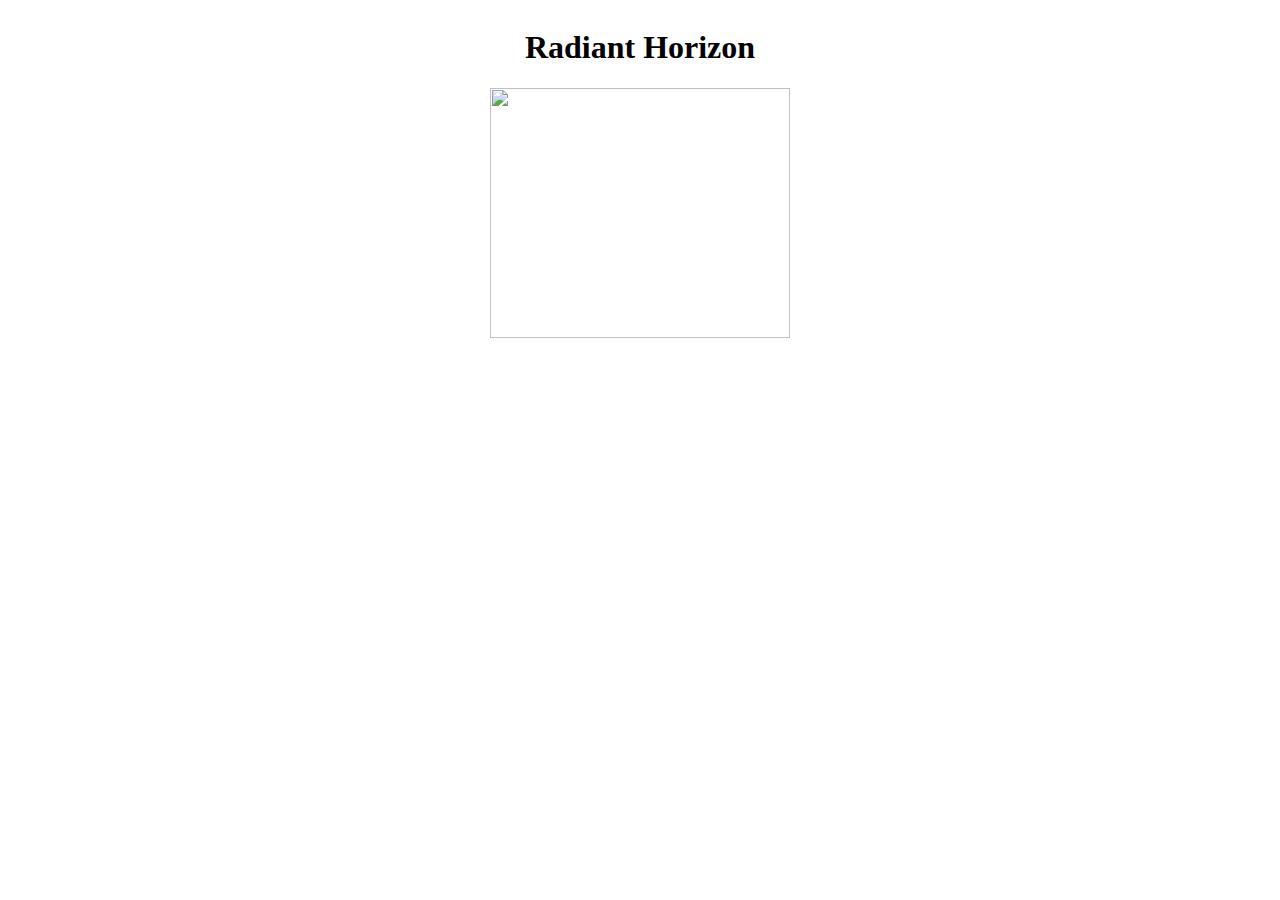
==== Web/index.html @ a95886f4 "Do it" ====
<!DOCTYPE html>
<html lang="en">
<head>
    <meta charset="UTF-8">
    <meta name="viewport" content="width=device-width, initial-scale=1.0">
    <link rel="stylesheet" href="style.css">
    <title>Document</title>
</head>
<body>
    <div class="home">
        <h1>Radiant Horizon</h1>
        <!--icon-->
        <img src="https://www.google.com/url?sa=i&url=https%3A%2F%2Fwww.istockphoto.com%2Fphotos%2Fluxury-hotel-exterior&psig=AOvVaw1GLl9L3DlHffCt9tlnWKYl&ust=1692765643923000&source=images&cd=vfe&opi=89978449&ved=0CA4QjRxqFwoTCJCz-YW674ADFQAAAAAdAAAAABAE" alt="">
    </div>
    <div class="about"></div>
    <div class="rooms"></div>
    <div class="services"></div>
    <div class="gallery"></div>
    <div class="things"></div>
    <div class="contact"></div>
    
</body>
</html>
---- Web/style.css ----
.home {
    display:flex;
    flex-direction: column;
    align-items: center;
}

img{
    width: 300px;
    height: 250px;
}
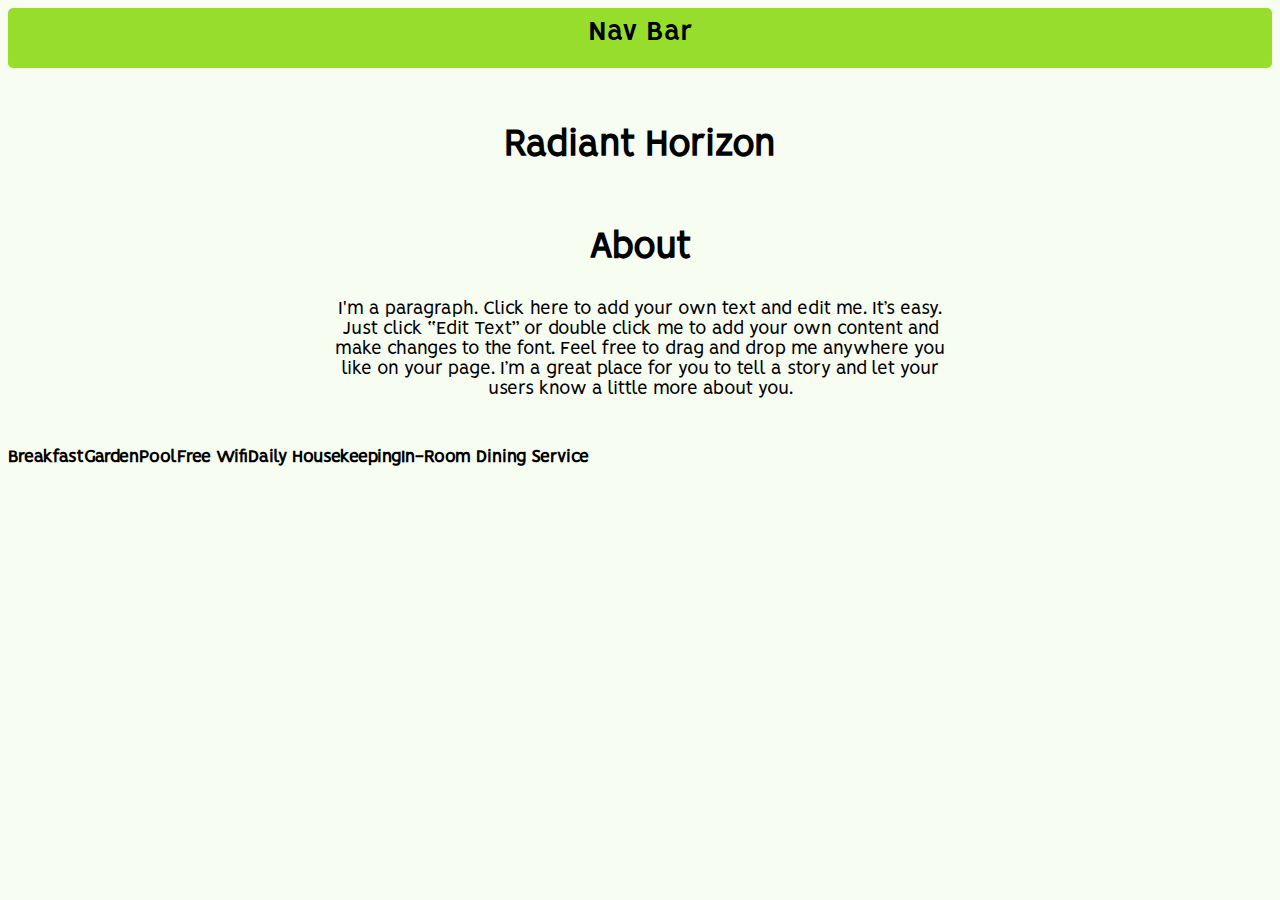
==== commit 676feabb: "Do It" ====
--- a/Web/index.html
+++ b/Web/index.html
@@ -7,17 +7,53 @@
     <title>Document</title>
 </head>
 <body>
-    <div class="home">
+    <nav>Nav Bar</nav>
+
+    <div class="home section">
         <h1>Radiant Horizon</h1>
         <!--icon-->
-        <img src="https://www.google.com/url?sa=i&url=https%3A%2F%2Fwww.istockphoto.com%2Fphotos%2Fluxury-hotel-exterior&psig=AOvVaw1GLl9L3DlHffCt9tlnWKYl&ust=1692765643923000&source=images&cd=vfe&opi=89978449&ved=0CA4QjRxqFwoTCJCz-YW674ADFQAAAAAdAAAAABAE" alt="">
+        <img src="https://thehoughtonhotel.com/wp-content/uploads/2023/02/Houghton-Hotel-3-20-scaled.jpg" alt="">
     </div>
-    <div class="about"></div>
-    <div class="rooms"></div>
-    <div class="services"></div>
-    <div class="gallery"></div>
-    <div class="things"></div>
-    <div class="contact"></div>
+
+    <div class="about section">
+        <h2 class="heading">About</h2>
+        <p id="about_para">I'm a paragraph. Click here to add your own text and edit me. It’s easy. Just click “Edit Text” or double click me to add your own content and make changes to the font. Feel free to drag and drop me anywhere you like on your page. I’m a great place for you to tell a story and let your users know a little more about you.</p>
+    </div>
+
+    <div class="rooms section">
+        <div class="room1"></div>
+        <div class="room2"></div>
+        <div class="room3"></div>
+        <div class="room4"></div>
+        <div class="room5"></div>
+    </div>
+
+    <div class="services section">
+        <div class="serv">
+            <h3>Breakfast</h3>
+        </div>
+        <div class="serv">
+            <h3>Garden</h3>
+        </div>
+        <div class="serv">
+            <h3>Pool</h3>
+        </div>
+        <div class="serv">
+            <h3>Free Wifi</h3>
+        </div>
+        <div class="serv">
+            <h3>Daily Housekeeping</h3>
+        </div>
+        <div class="serv">
+            <h3>In-Room Dining Service</h3>
+        </div>
+    </div>
+
+    <div class="gallery section"></div>
+
+    <div class="things section"></div>
+
+    <div class="contact section"></div>
     
 </body>
 </html>--- a/Web/style.css
+++ b/Web/style.css
@@ -1,10 +1,69 @@
+@font-face {
+    font-family: 'Vision'; 
+    src: url('fonts/Vision.otf') format('opentype'); 
+}
+@font-face {
+    font-family: 'Vision-Bold'; 
+    src: url('fonts/Vision-Bold.otf') format('opentype'); 
+}
+
+
 .home {
     display:flex;
     flex-direction: column;
     align-items: center;
 }
 
+.about{
+    align-items: center;
+    text-align: center;
+}
+
 img{
-    width: 300px;
-    height: 250px;
+    width: 70%;
+    height: auto;
+}
+
+body{
+    background-color: #f8fdf2;
+    font-family: "Vision";
+
+}
+nav{
+    background-color: #96de2b;
+    height: 50px;
+    border-radius: 5px;
+    align-items: center;
+    text-align: center;
+    padding-top: 10px;
+    font-size: 30px;
+    font-family: "Vision-Bold";
+}
+
+h1{
+    margin-bottom: 30px;
+    font-size: 40px;
+}
+
+#about_para{
+    max-width:50%;
+    margin: 0 auto;
+    font-size: 20px;
+}
+
+.section{
+    margin-block: 30px;
+}
+
+.heading{
+    font-size: 40px;
+}
+
+.services{
+    display: flex;
+    flex-direction: row;
+}
+
+.serv{
+    width: calc(100/3);
 }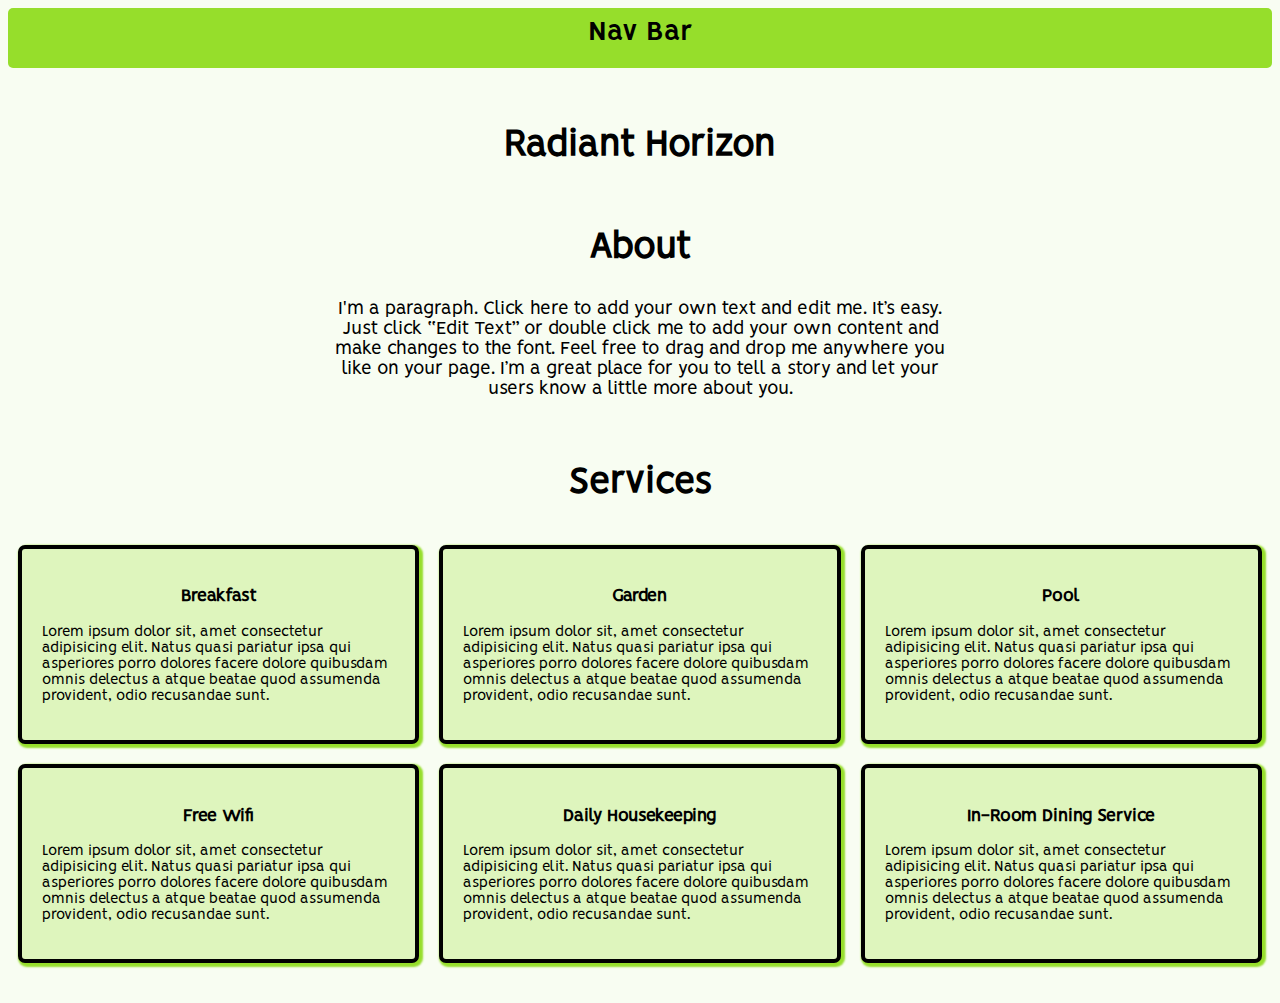
==== commit 7bbe4636: "Do it" ====
--- a/Web/index.html
+++ b/Web/index.html
@@ -29,23 +29,36 @@
     </div>
 
     <div class="services section">
+        <h2 class="heading" id="serv-head2">Services</h2>
         <div class="serv">
-            <h3>Breakfast</h3>
+            <!--icon-->
+            <h3 id="serv-head3">Breakfast</h3>
+            <p>Lorem ipsum dolor sit, amet consectetur adipisicing elit. Natus quasi pariatur ipsa qui asperiores porro dolores facere dolore quibusdam omnis delectus a atque beatae quod assumenda provident, odio recusandae sunt.</p>
         </div>
         <div class="serv">
-            <h3>Garden</h3>
+            <!--icon-->
+            <h3 id="serv-head3">Garden</h3>
+            <p>Lorem ipsum dolor sit, amet consectetur adipisicing elit. Natus quasi pariatur ipsa qui asperiores porro dolores facere dolore quibusdam omnis delectus a atque beatae quod assumenda provident, odio recusandae sunt.</p>
         </div>
         <div class="serv">
-            <h3>Pool</h3>
+            <!--icon-->
+            <h3 id="serv-head3">Pool</h3>
+            <p>Lorem ipsum dolor sit, amet consectetur adipisicing elit. Natus quasi pariatur ipsa qui asperiores porro dolores facere dolore quibusdam omnis delectus a atque beatae quod assumenda provident, odio recusandae sunt.</p>
         </div>
         <div class="serv">
-            <h3>Free Wifi</h3>
+            <!--icon-->
+            <h3 id="serv-head3">Free Wifi</h3>
+            <p>Lorem ipsum dolor sit, amet consectetur adipisicing elit. Natus quasi pariatur ipsa qui asperiores porro dolores facere dolore quibusdam omnis delectus a atque beatae quod assumenda provident, odio recusandae sunt.</p>
         </div>
         <div class="serv">
-            <h3>Daily Housekeeping</h3>
+            <!--icon-->
+            <h3 id="serv-head3">Daily Housekeeping</h3>
+            <p>Lorem ipsum dolor sit, amet consectetur adipisicing elit. Natus quasi pariatur ipsa qui asperiores porro dolores facere dolore quibusdam omnis delectus a atque beatae quod assumenda provident, odio recusandae sunt.</p>
         </div>
         <div class="serv">
-            <h3>In-Room Dining Service</h3>
+            <!--icon-->
+            <h3 id="serv-head3">In-Room Dining Service</h3>
+            <p>Lorem ipsum dolor sit, amet consectetur adipisicing elit. Natus quasi pariatur ipsa qui asperiores porro dolores facere dolore quibusdam omnis delectus a atque beatae quod assumenda provident, odio recusandae sunt.</p>
         </div>
     </div>
 
--- a/Web/style.css
+++ b/Web/style.css
@@ -62,8 +62,26 @@
 .services{
     display: flex;
     flex-direction: row;
+    flex-wrap: wrap;
 }
 
 .serv{
-    width: calc(100/3);
+    box-sizing: border-box;
+    padding: 20px;
+    margin:10px;
+    width: calc((100% / 3) - 20px);
+    min-height: 70px;
+    background-color: #def5bd;
+    border: 4px solid black;
+    box-shadow: 2px 2px 2px 2px #96de2b;
+    border-radius: 7px;
+}
+
+#serv-head2{
+    width: 100%;
+    text-align: center;
+}
+
+#serv-head3{
+    text-align: center;
 }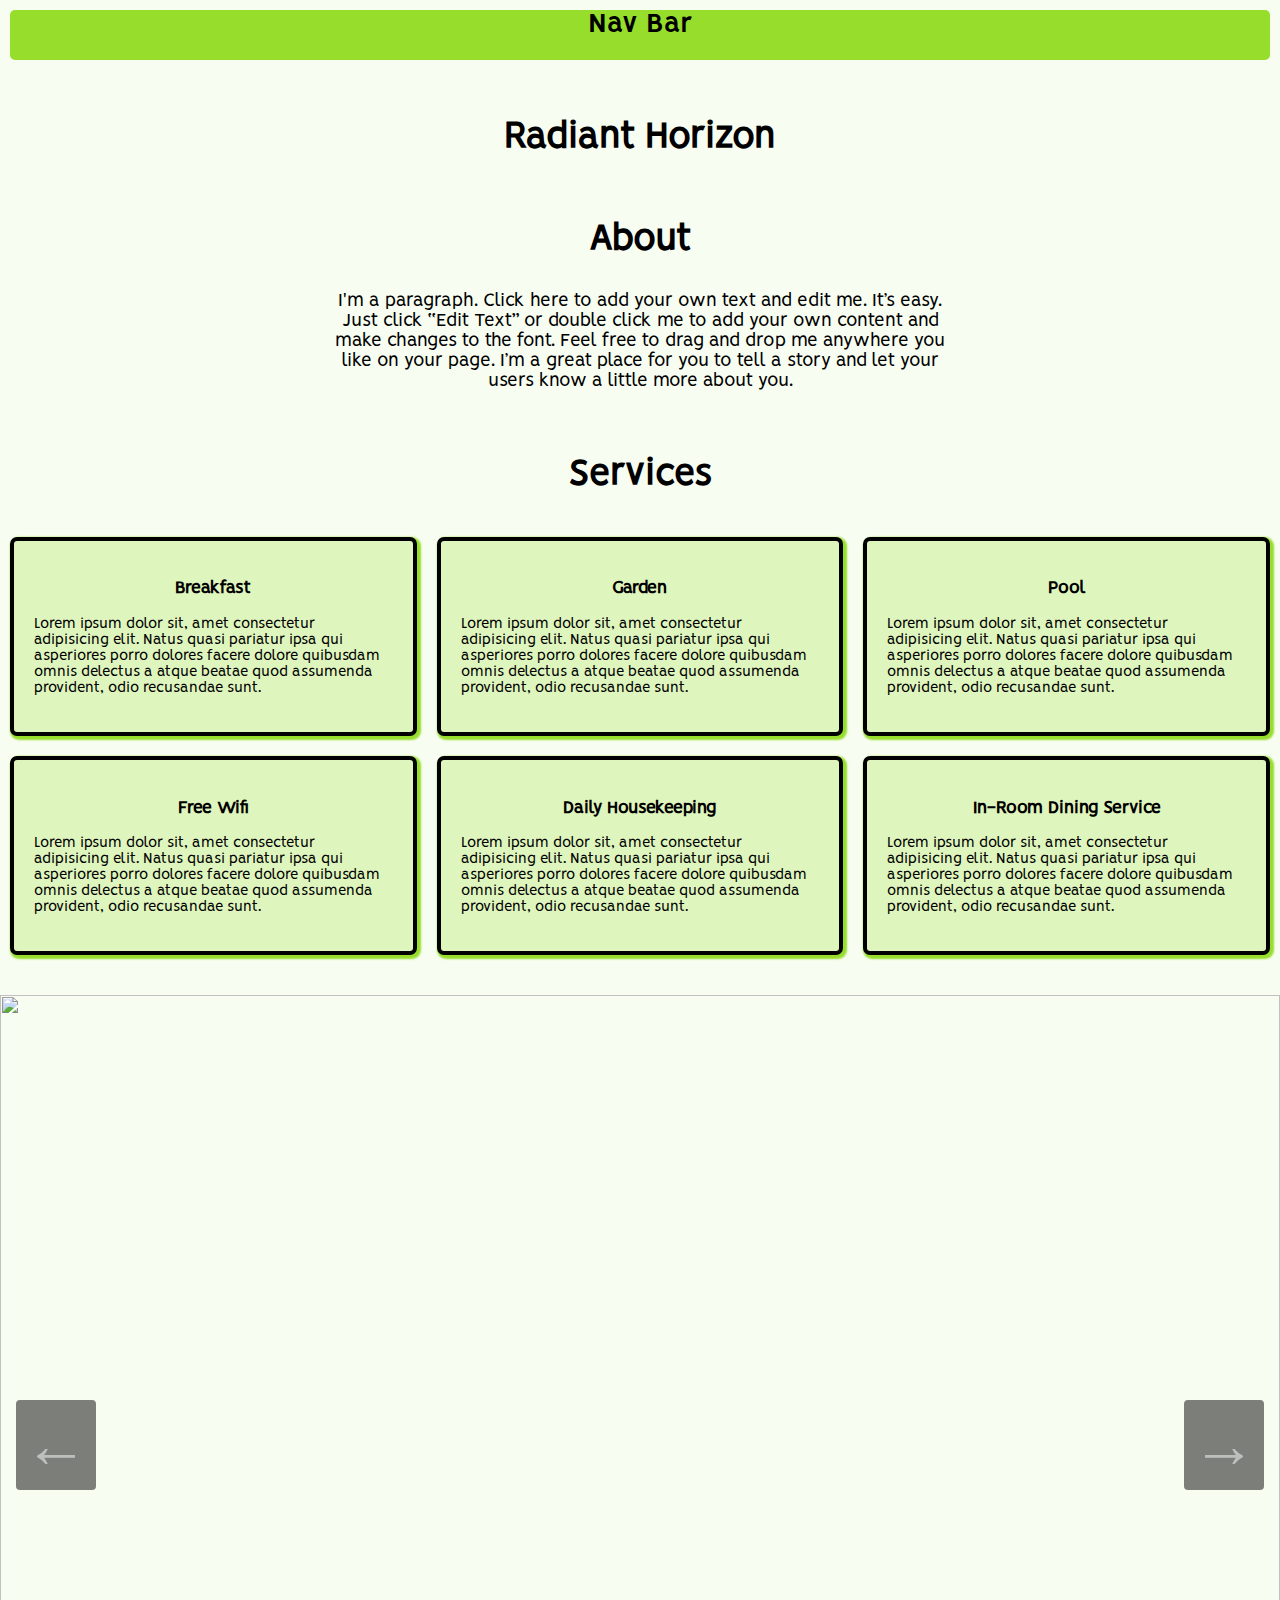
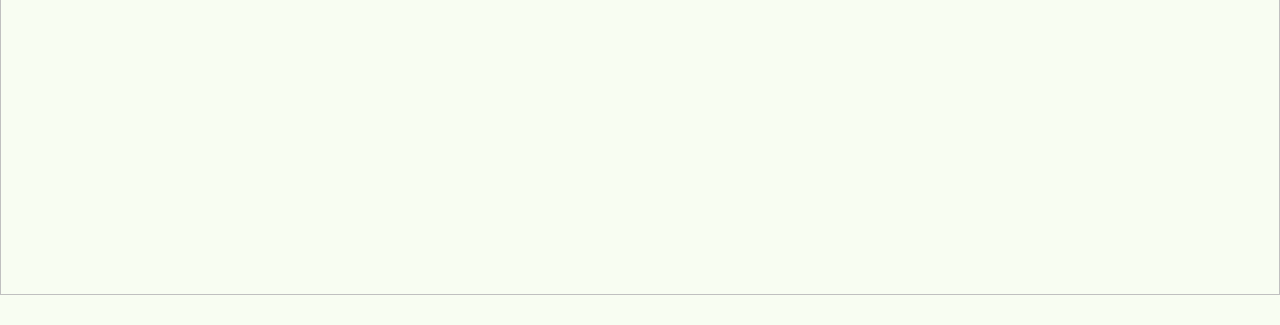
==== commit 7c5fe449: "Do It" ====
--- a/Web/index.html
+++ b/Web/index.html
@@ -4,6 +4,7 @@
     <meta charset="UTF-8">
     <meta name="viewport" content="width=device-width, initial-scale=1.0">
     <link rel="stylesheet" href="style.css">
+    <script src="script.js"></script>
     <title>Document</title>
 </head>
 <body>
@@ -62,7 +63,34 @@
         </div>
     </div>
 
-    <div class="gallery section"></div>
+    <div class="gallery section">
+        <div class="carousel"data-carousel>
+            
+            <button class="carousel-btn prev" data-carousel-btn="prev">&#8592;</button>
+            <button class="carousel-btn next" data-carousel-btn="next">&#8594;</button>
+            
+            <ul data-slides>
+                <li class="slide" data-active>
+                    <img src="https://plus.unsplash.com/premium_photo-1687960116497-0dc41e1808a2?ixlib=rb-4.0.3&ixid=M3wxMjA3fDB8MHxwaG90by1wYWdlfHx8fGVufDB8fHx8fA%3D%3D&auto=format&fit=crop&w=1171&q=80" alt="">
+                </li>
+                <li class="slide">
+                    <img src="https://images.unsplash.com/photo-1568084680786-a84f91d1153c?ixlib=rb-4.0.3&ixid=M3wxMjA3fDB8MHxwaG90by1wYWdlfHx8fGVufDB8fHx8fA%3D%3D&auto=format&fit=crop&w=1074&q=80" alt="">
+                </li>
+                <li class="slide">
+                    <img src="https://images.unsplash.com/photo-1586611292717-f828b167408c?ixlib=rb-4.0.3&ixid=M3wxMjA3fDB8MHxwaG90by1wYWdlfHx8fGVufDB8fHx8fA%3D%3D&auto=format&fit=crop&w=1074&q=80" alt="">
+                </li>
+                <li class="slide">
+                    <img src="https://images.unsplash.com/photo-1600011689032-8b628b8a8747?ixlib=rb-4.0.3&ixid=M3wxMjA3fDB8MHxwaG90by1wYWdlfHx8fGVufDB8fHx8fA%3D%3D&auto=format&fit=crop&w=1074&q=80" alt="">
+                </li>
+                <li class="slide">
+                    <img src="https://images.unsplash.com/photo-1535827841776-24afc1e255ac?ixlib=rb-4.0.3&ixid=M3wxMjA3fDB8MHxwaG90by1wYWdlfHx8fGVufDB8fHx8fA%3D%3D&auto=format&fit=crop&w=435&q=80" alt="">
+                </li>
+                <li class="slide">
+                    <img src="https://images.unsplash.com/photo-1598605272254-16f0c0ecdfa5?ixlib=rb-4.0.3&ixid=M3wxMjA3fDB8MHxwaG90by1wYWdlfHx8fGVufDB8fHx8fA%3D%3D&auto=format&fit=crop&w=1171&q=80" alt="">
+                </li>
+            </ul>
+        </div>
+    </div>
 
     <div class="things section"></div>
 
--- a/Web/style.css
+++ b/Web/style.css
@@ -27,7 +27,7 @@
 body{
     background-color: #f8fdf2;
     font-family: "Vision";
-
+    margin: 0;
 }
 nav{
     background-color: #96de2b;
@@ -35,7 +35,7 @@
     border-radius: 5px;
     align-items: center;
     text-align: center;
-    padding-top: 10px;
+    margin: 10px 10px;
     font-size: 30px;
     font-family: "Vision-Bold";
 }
@@ -84,4 +84,62 @@
 
 #serv-head3{
     text-align: center;
+}
+
+.slide{
+    position: absolute;
+    inset:0;
+    opacity: 0;
+}
+
+.slide[data-active]{
+    opacity: 1;
+}
+
+.carousel{
+    height: 100vh;
+    position: relative;
+    max-width: 100vw;
+    overflow: hidden;
+}
+
+.slide > img {
+    width: 100%;
+    height: 100%;
+    object-fit: cover;
+    object-position: center;
+}
+
+.carousel-btn{
+    position: absolute;
+    z-index: 2;
+    background: none;
+    border: none;
+    font-size: 4rem;
+    top:50%;
+    transform: translateY(-50%);
+    color:rgba(255,255,255,0.5);
+    cursor: pointer;
+    border-radius: 0.25rem;
+    padding: 0.5rem;
+    background-color: rgba(0,0,0,0.5);
+
+}
+
+.carousel-btn:hover,
+.carousel-btn:focus{
+    color:white;
+    background-color: rgba(0,0,0,0.2);
+}
+
+.carousel-btn:focus{
+    outline: 1px solid black;
+}
+
+.carousel-btn.prev{
+    left: 1rem;
+}
+
+.carousel-btn.next{
+    right: 1rem;
 }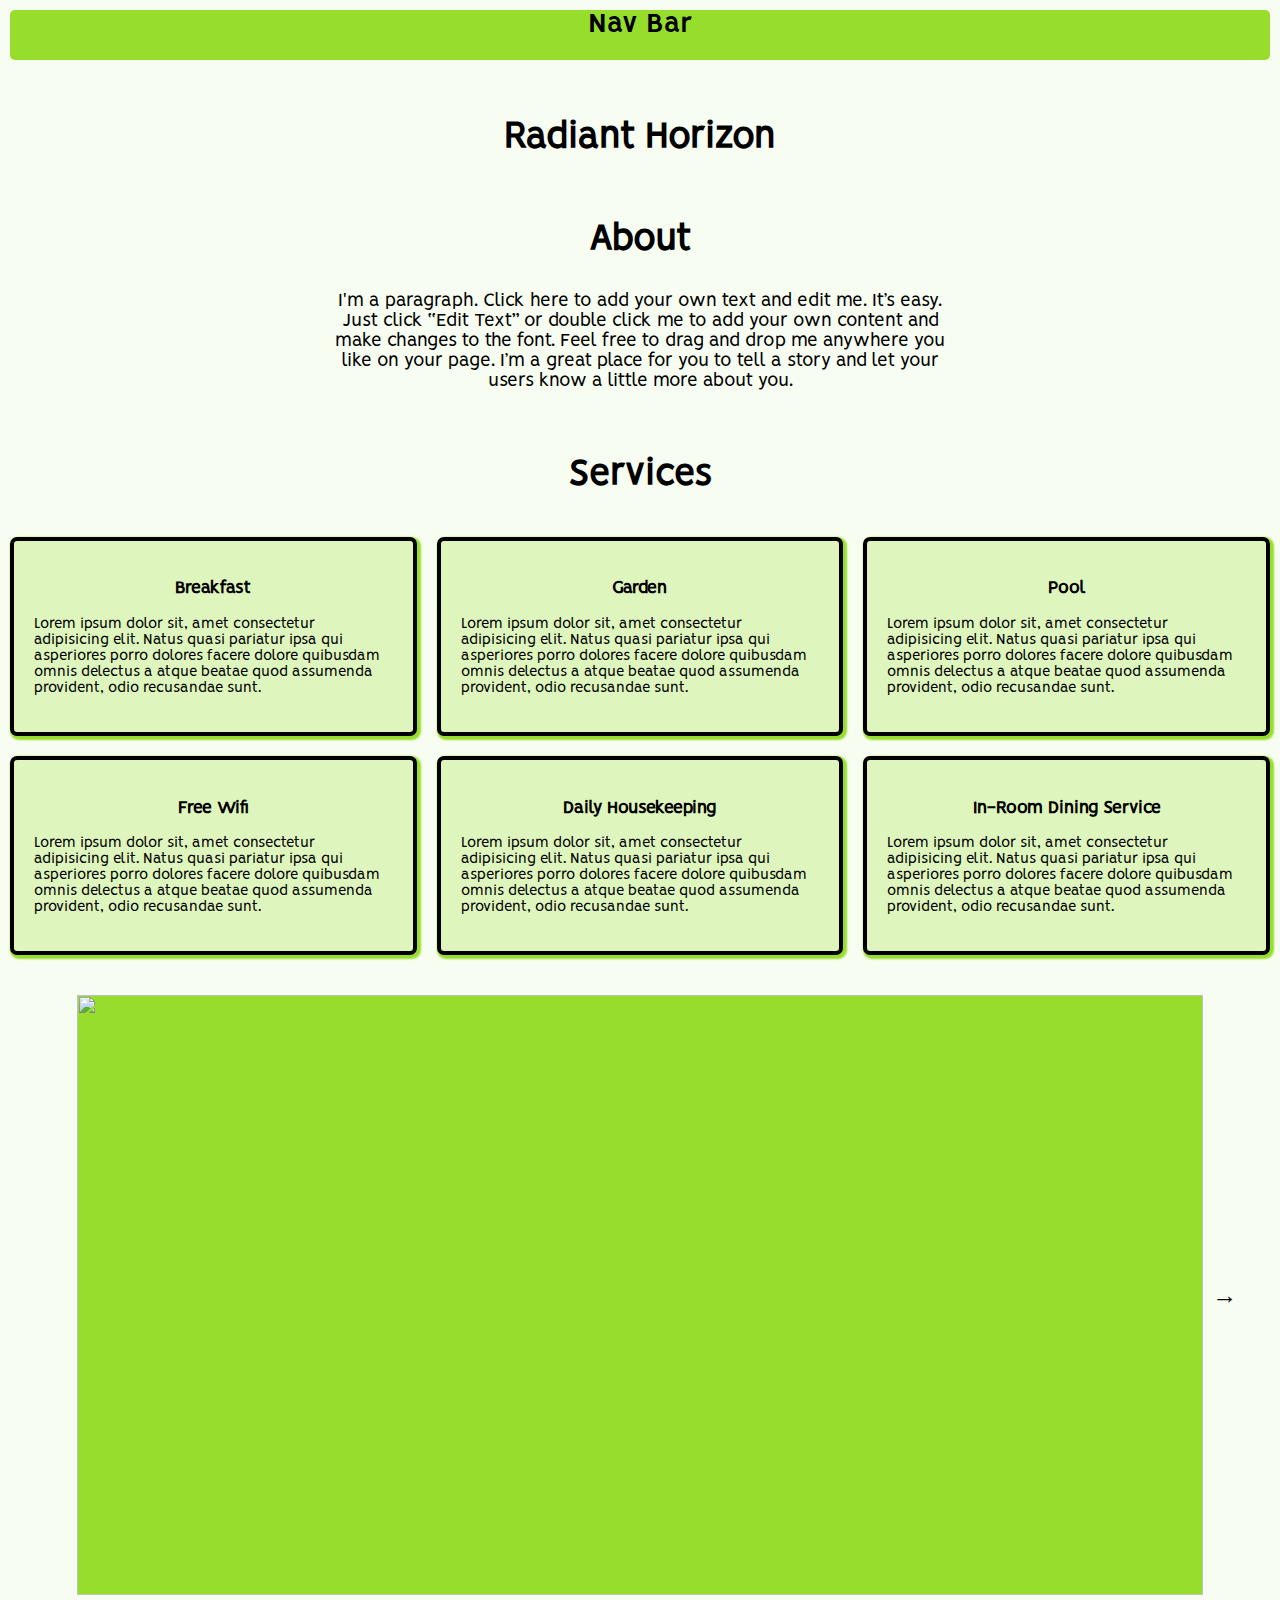
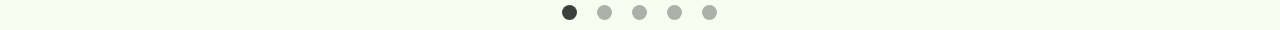
==== commit 7d550c09: "Do It" ====
--- a/Web/index.html
+++ b/Web/index.html
@@ -4,7 +4,7 @@
     <meta charset="UTF-8">
     <meta name="viewport" content="width=device-width, initial-scale=1.0">
     <link rel="stylesheet" href="style.css">
-    <script src="script.js"></script>
+    
     <title>Document</title>
 </head>
 <body>
@@ -64,37 +64,42 @@
     </div>
 
     <div class="gallery section">
-        <div class="carousel"data-carousel>
-            
-            <button class="carousel-btn prev" data-carousel-btn="prev">&#8592;</button>
-            <button class="carousel-btn next" data-carousel-btn="next">&#8594;</button>
-            
-            <ul data-slides>
-                <li class="slide" data-active>
-                    <img src="https://plus.unsplash.com/premium_photo-1687960116497-0dc41e1808a2?ixlib=rb-4.0.3&ixid=M3wxMjA3fDB8MHxwaG90by1wYWdlfHx8fGVufDB8fHx8fA%3D%3D&auto=format&fit=crop&w=1171&q=80" alt="">
-                </li>
-                <li class="slide">
-                    <img src="https://images.unsplash.com/photo-1568084680786-a84f91d1153c?ixlib=rb-4.0.3&ixid=M3wxMjA3fDB8MHxwaG90by1wYWdlfHx8fGVufDB8fHx8fA%3D%3D&auto=format&fit=crop&w=1074&q=80" alt="">
-                </li>
-                <li class="slide">
-                    <img src="https://images.unsplash.com/photo-1586611292717-f828b167408c?ixlib=rb-4.0.3&ixid=M3wxMjA3fDB8MHxwaG90by1wYWdlfHx8fGVufDB8fHx8fA%3D%3D&auto=format&fit=crop&w=1074&q=80" alt="">
-                </li>
-                <li class="slide">
-                    <img src="https://images.unsplash.com/photo-1600011689032-8b628b8a8747?ixlib=rb-4.0.3&ixid=M3wxMjA3fDB8MHxwaG90by1wYWdlfHx8fGVufDB8fHx8fA%3D%3D&auto=format&fit=crop&w=1074&q=80" alt="">
-                </li>
-                <li class="slide">
-                    <img src="https://images.unsplash.com/photo-1535827841776-24afc1e255ac?ixlib=rb-4.0.3&ixid=M3wxMjA3fDB8MHxwaG90by1wYWdlfHx8fGVufDB8fHx8fA%3D%3D&auto=format&fit=crop&w=435&q=80" alt="">
-                </li>
-                <li class="slide">
-                    <img src="https://images.unsplash.com/photo-1598605272254-16f0c0ecdfa5?ixlib=rb-4.0.3&ixid=M3wxMjA3fDB8MHxwaG90by1wYWdlfHx8fGVufDB8fHx8fA%3D%3D&auto=format&fit=crop&w=1171&q=80" alt="">
-                </li>
-            </ul>
+        <div class="carousel">
+            <button class="carousel-btn next">&#x2192</button>
+            <div class="carousel-container">
+                <ul class="carousel-track">
+                    <li class="slides currentSlide">
+                        <img class="carousel-images" src="https://www.tajhotels.com/content/dam/luxury/hotels/taj-palace-delhi/images/gallery-new/Lobby-Taj-Palace_New-Delhi-3.jpg/jcr:content/renditions/cq5dam.web.756.756.jpeg" alt="">
+                    </li>
+                    <li class="slides">
+                        <img class="carousel-images" src="https://www.tajhotels.com/content/dam/luxury/hotels/taj-palace-delhi/images/gallery-new/Lobby-Taj-Palace-New-Delhi-1.jpg/jcr:content/renditions/cq5dam.web.756.756.jpeg" alt
+                        li>
+                    <li class="slides">
+                        <img class="carousel-images" src="https://www.tajhotels.com/content/dam/luxury/hotels/taj-palace-delhi/new-images-2021/3b.jpg/jcr:content/renditions/cq5dam.web.756.756.jpeg" alt="">
+                    </li>
+                    <li class="slides">
+                        <img class="carousel-images" src="https://www.tajhotels.com/content/dam/luxury/hotels/taj-palace-delhi/new-images-2021/4b.jpg/jcr:content/renditions/cq5dam.web.756.756.jpeg" alt="">
+                    </li>
+                    <li class="slides">
+                        <img class="carousel-images" src="https://www.tajhotels.com/content/dam/luxury/hotels/taj-palace-delhi/images/gallery-new/4.jpg/jcr:content/renditions/cq5dam.web.756.756.jpeg" alt="">
+                    </li>
+                </ul>
+            </div>
+            <button class="carousel-btn prev is-hidden">&#x2190</button>
+            <div class="carousel-nav">
+                <button class="carousel-indicator currentSlide"></button>
+                <button class="carousel-indicator"></button>
+                <button class="carousel-indicator"></button>
+                <button class="carousel-indicator"></button>
+                <button class="carousel-indicator"></button>
+            </div>
         </div>
     </div>
-
+    
     <div class="things section"></div>
 
     <div class="contact section"></div>
-    
+    <script src="script.js"></script>
 </body>
+
 </html>--- a/Web/style.css
+++ b/Web/style.css
@@ -86,60 +86,78 @@
     text-align: center;
 }
 
-.slide{
-    position: absolute;
-    inset:0;
-    opacity: 0;
+.carousel{
+    position: relative;
+    height: 600px;
+    width: 88%;
+    margin: 0 auto;
 }
 
-.slide[data-active]{
-    opacity: 1;
+.carousel-images{
+    width: 100%;
+    height: 100%;
+    object-fit: cover;
 }
 
-.carousel{
-    height: 100vh;
+.carousel-container{
     position: relative;
-    max-width: 100vw;
+    background-color: #96de2b;
+    height: 100%;
     overflow: hidden;
 }
 
-.slide > img {
+.carousel-track{
+    padding: 0;
+    margin: 0;
+    list-style: none;
+    height: 100%;
+    position: relative;
+}
+
+.slides{
+    position: absolute;
+    top: 0;
+    bottom: 0;
     width: 100%;
-    height: 100%;
-    object-fit: cover;
-    object-position: center;
 }
 
 .carousel-btn{
     position: absolute;
-    z-index: 2;
-    background: none;
-    border: none;
-    font-size: 4rem;
     top:50%;
     transform: translateY(-50%);
-    color:rgba(255,255,255,0.5);
+    background: transparent;
+    border: 0;
     cursor: pointer;
-    border-radius: 0.25rem;
-    padding: 0.5rem;
-    background-color: rgba(0,0,0,0.5);
-
+    font-size: 25px;
 }
 
-.carousel-btn:hover,
-.carousel-btn:focus{
-    color:white;
-    background-color: rgba(0,0,0,0.2);
+.prev{
+    left: -40px
 }
 
-.carousel-btn:focus{
-    outline: 1px solid black;
+.next{
+    z-index: 1;
+    right: -40px;
 }
 
-.carousel-btn.prev{
-    left: 1rem;
+.carousel-nav{
+    display: flex;
+    justify-content: center;
+    padding: 10px 0;
 }
 
-.carousel-btn.next{
-    right: 1rem;
-}+.carousel-indicator{
+    border: 0;
+    border-radius: 50%;
+    width: 15px;
+    height: 15px;
+    background-color: rgb(0,0,0,0.3);
+    margin: 0 10px;
+    cursor: pointer;
+}
+
+.carousel-indicator.currentSlide{
+    background: rgb(0,0,0,0.75);
+}
+
+.is-hidden{display: none;}